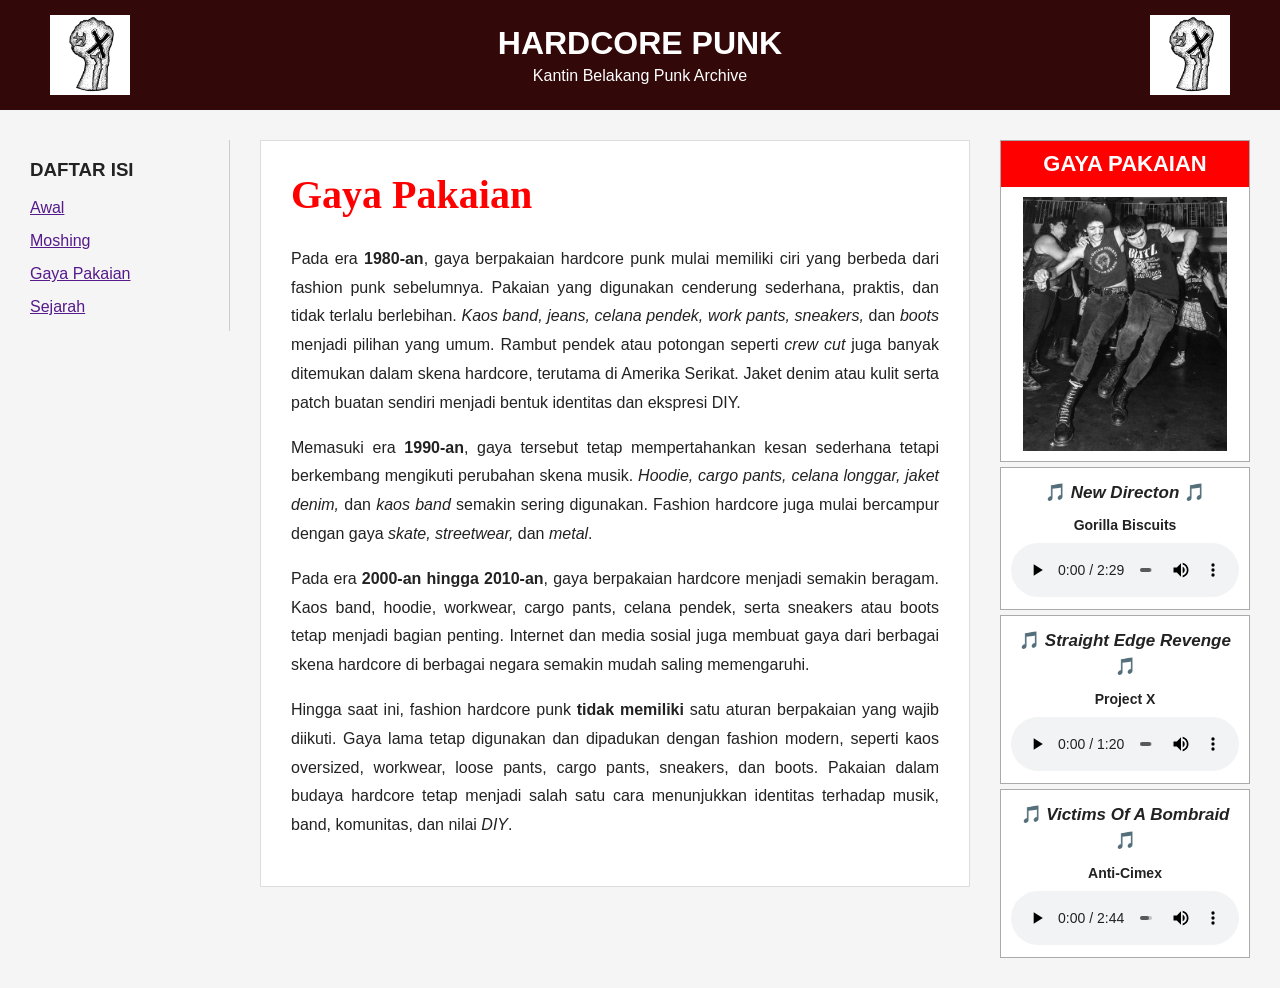
==== gaya-pakaian.html @ 768136b6 "PunkPedia" ====
<!DOCTYPE html>
<html lang="id">

<head>
    <meta charset="UTF-8">
    <meta name="viewport" content="width=device-width, initial-scale=1.0">
    <title>Gaya Pakaian - Hardcore Punk</title>
    <link rel="stylesheet" href="style.css">
</head>

<body>

    <header>
        <img src="images/Straight Edge Kiri.jpeg" class="header-img" alt="Straight Edge">

        <div class="header-text">
            <h1>HARDCORE PUNK</h1>
            <p>Kantin Belakang Punk Archive</p>
        </div>

        <img src="images/Straight Edge Kanan.jpeg" class="header-img" alt="Hardcore Punk">
    </header>

    <div class="container">

        <aside class="sidebar">
            <h3>DAFTAR ISI</h3>
            <ul>
                <li><a href="index.html">Awal</a></li>
                <li><a href="moshing.html">Moshing</a></li>
                <li><a href="gaya-pakaian.html">Gaya Pakaian</a></li>
                <li><a href="sejarah.html">Sejarah</a></li>
            </ul>
        </aside>

        <main class="content">
            <h1>Gaya Pakaian</h1>

            <p>
                Pada era <b>1980-an</b>, gaya berpakaian hardcore punk
                mulai memiliki ciri yang berbeda dari fashion punk
                sebelumnya. Pakaian yang digunakan cenderung sederhana,
                praktis, dan tidak terlalu berlebihan.
                <i>Kaos band, jeans, celana pendek, work pants, sneakers,</i>
                dan <i>boots</i> menjadi pilihan yang umum.
                Rambut pendek atau potongan seperti <i>crew cut</i>
                juga banyak ditemukan dalam skena hardcore, terutama
                di Amerika Serikat. Jaket denim atau kulit serta patch
                buatan sendiri menjadi bentuk identitas dan ekspresi DIY.
            </p>

            <p>
                Memasuki era <b>1990-an</b>, gaya tersebut tetap
                mempertahankan kesan sederhana tetapi berkembang
                mengikuti perubahan skena musik.
                <i>Hoodie, cargo pants, celana longgar, jaket denim,</i>
                dan <i>kaos band</i> semakin sering digunakan.
                Fashion hardcore juga mulai bercampur dengan gaya
                <i>skate, streetwear,</i> dan <i>metal</i>.
            </p>

            <p>
                Pada era <b>2000-an hingga 2010-an</b>, gaya berpakaian
                hardcore menjadi semakin beragam. Kaos band, hoodie,
                workwear, cargo pants, celana pendek, serta sneakers
                atau boots tetap menjadi bagian penting.
                Internet dan media sosial juga membuat gaya dari
                berbagai skena hardcore di berbagai negara semakin
                mudah saling memengaruhi.
            </p>

            <p>
                Hingga saat ini, fashion hardcore punk <b>tidak memiliki</b>
                satu aturan berpakaian yang wajib diikuti.
                Gaya lama tetap digunakan dan dipadukan dengan fashion
                modern, seperti kaos oversized, workwear, loose pants,
                cargo pants, sneakers, dan boots.
                Pakaian dalam budaya hardcore tetap menjadi salah satu
                cara menunjukkan identitas terhadap musik, band,
                komunitas, dan nilai <i>DIY</i>.
            </p>
        </main>

        <div class="right-column">

            <aside class="info-box">
                <h2>GAYA PAKAIAN</h2>
                <img src="images/Pakaian hcpunk.jpg" alt="Gaya Pakaian Hardcore Punk">
            </aside>

            <div class="audio-player">
                <h4>🎵 <i>New Directon</i> 🎵</h4>
                <p><b>Gorilla Biscuits</b></p>
                <audio controls preload="metadata">
                    <source src="audio/Gorilla Biscuits - New Direction.mp3" type="audio/mpeg">
                    Browser kamu tidak mendukung audio.
                </audio>
            </div>

            <div class="audio-player">
                <h4>🎵 <i>Straight Edge Revenge</i> 🎵</h4>
                <p><b>Project X</b></p>
                <audio controls preload="metadata">
                    <source src="audio/Project X - Straight Edge Revenge.mp3" type="audio/mpeg">
                    Browser kamu tidak mendukung audio.
                </audio>
            </div>

            <div class="audio-player">
                <h4>🎵 <i>Victims Of A Bombraid</i> 🎵</h4>
                <p><b>Anti-Cimex</b></p>
                <audio controls preload="metadata">
                    <source src="audio/Victims Of A Bombraid.mp3" type="audio/mpeg">
                    Browser kamu tidak mendukung audio.
                </audio>
            </div>

        </div>

    </div>

</body>

</html>
---- style.css ----
/* =========================
   PENGATURAN DASAR
========================= */
* {
    box-sizing: border-box;
}

body {
    margin: 0;
    font-family: Arial, sans-serif;
    background-color: #f5f5f5;
    color: #222;
}

/* =========================
   HEADER
========================= */
header {
    background-color: rgb(50, 8, 8);
    color: white;
    padding: 15px 50px;
    display: flex;
    justify-content: space-between;
    align-items: center;
    gap: 20px;
}

.header-img {
    width: 80px;
    height: 80px;
    object-fit: cover;
}

.header-text {
    text-align: center;
}

.header-text h1 {
    color: white;
    margin: 0;
}

.header-text p {
    margin: 5px 0 0;
}

/* =========================
   LAYOUT UTAMA
========================= */
.container {
    display: grid;
    grid-template-columns: 200px minmax(0, 1fr) 250px;
    align-items: start;
    gap: 30px;
    padding: 30px;
}

/* =========================
   SIDEBAR
========================= */
.sidebar {
    min-width: 0;
    border-right: 1px solid #ccc;
    padding-right: 20px;
}

.sidebar ul {
    list-style: none;
    padding: 0;
    margin: 0;
}

.sidebar li {
    margin-bottom: 15px;
}

.sidebar a {
    color: #551a8b;
}

/* =========================
   ARTIKEL
========================= */
.content {
    min-width: 0;
    background-color: white;
    padding: 30px;
    border: 1px solid #ddd;
}

.content h1 {
    font-family: Georgia, serif;
    font-size: 40px;
    color: red;
    margin-top: 0;
}

.content p {
    font-size: 16px;
    line-height: 1.8;
    text-align: justify;
    overflow-wrap: break-word;
}

/* =========================
   KOLOM KANAN
========================= */
.right-column {
    display: flex;
    flex-direction: column;
    gap: 5px;
    min-width: 0;
    width: 100%;
}

/* =========================
   INFO BOX
========================= */
.info-box {
    width: 100%;
    height: fit-content;
    background-color: white;
    border: 1px solid #aaa;
}

.info-box h2 {
    background-color: red;
    color: white;
    text-align: center;
    padding: 10px;
    margin: 0;
    font-size: 22px;
}

.info-box img {
    display: block;
    width: 90%;
    height: auto;
    padding: 10px;
    margin: auto;
}

.info-box p {
    padding: 10px;
    margin: 0;
    border-bottom: 1px solid #ddd;
    line-height: 1.6;
}

/* =========================
   PEMUTAR LAGU
========================= */
.audio-player {
    width: 100%;
    min-width: 0;
    padding: 12px 10px;
    background-color: white;
    border: 1px solid #aaa;
    text-align: center;
}

.audio-player h4 {
    margin: 0 0 12px;
    font-size: 17px;
    line-height: 1.5;
    overflow-wrap: anywhere;
}

.audio-player p {
    margin: 0 0 10px;
    font-size: 14px;
}

.audio-player audio {
    display: block;
    width: 100%;
    max-width: 100%;
}

/* =========================
   BAGIAN KOMENTAR
   AJAKAN BERADA DI ATAS FORM
========================= */
.comment-section {
    width: min(900px, calc(100% - 60px));
    margin: 35px auto 50px;
    display: flex;
    flex-direction: column;
    align-items: stretch;
    gap: 15px;
}

/* KALIMAT AJAKAN */
.comment-intro {
    width: 100%;
    padding: 18px 20px;
    text-align: center;
    background-color: white;
    border: 1px solid #ddd;
}

.comment-intro h3 {
    margin: 0 0 8px;
    font-size: 22px;
    line-height: 1.4;
    color: #222;
}

.comment-intro p {
    margin: 0;
    font-size: 15px;
    line-height: 1.7;
}

/* KOTAK FORM */
.comment-panel {
    display: block;
    width: 100%;
    min-width: 0;
    background-color: white;
    border: 1px solid #ddd;
}

.comment-panel h2 {
    background-color: red;
    color: white;
    text-align: center;
    font-size: 21px;
    margin: 0;
    padding: 12px;
}

/* FORM */
#commentForm {
    display: flex;
    flex-direction: column;
    gap: 12px;
    width: 100%;
    min-width: 0;
    margin: 0;
    padding: 15px;
}

#nama,
#komentar {
    display: block;
    width: 100%;
    min-width: 0;
    max-width: 100%;
    margin: 0;
    padding: 12px;
    border: 1px solid #ccc;
    border-radius: 4px;
    font-family: Arial, sans-serif;
    font-size: 14px;
    background-color: white;
}

#nama {
    height: 42px;
}

#komentar {
    height: 120px;
    resize: vertical;
    line-height: 1.5;
}

#commentForm button {
    display: block;
    width: 100%;
    min-height: 42px;
    margin: 0;
    padding: 12px;
    border: none;
    border-radius: 4px;
    background-color: red;
    color: white;
    font-size: 14px;
    font-weight: bold;
    cursor: pointer;
}

#commentForm button:hover {
    background-color: #b00000;
}

/* KOMENTAR YANG DIKIRIM */
#daftarKomentar {
    width: 100%;
}

.comment {
    margin: 0 15px 15px;
    padding: 12px;
    border: 1px solid #ddd;
    border-radius: 4px;
    background-color: #fafafa;
    overflow-wrap: anywhere;
}

.comment strong {
    display: block;
    margin-bottom: 6px;
}

.comment p {
    margin: 0;
    line-height: 1.6;
}

/* =========================
   TAMPILAN HP
========================= */
@media (max-width: 700px) {
    header {
        padding: 12px 15px;
        gap: 10px;
    }

    .header-img {
        width: 50px;
        height: 50px;
    }

    .header-text h1 {
        font-size: 20px;
    }

    .header-text p {
        font-size: 12px;
    }

    .container {
        grid-template-columns: minmax(0, 1fr);
        gap: 20px;
        padding: 15px;
    }

    .sidebar {
        border-right: none;
        border-bottom: 1px solid #ccc;
        padding: 0 0 15px;
    }

    .content {
        padding: 20px;
    }

    .content h1 {
        font-size: 32px;
    }

    .content p {
        font-size: 15px;
    }

    .right-column {
        width: 100%;
    }

    .comment-section {
        width: calc(100% - 30px);
        margin: 20px auto 30px;
        gap: 12px;
    }

    .comment-intro {
        padding: 15px;
    }

    .comment-intro h3 {
        font-size: 19px;
    }

    #commentForm {
        padding: 12px;
    }
}
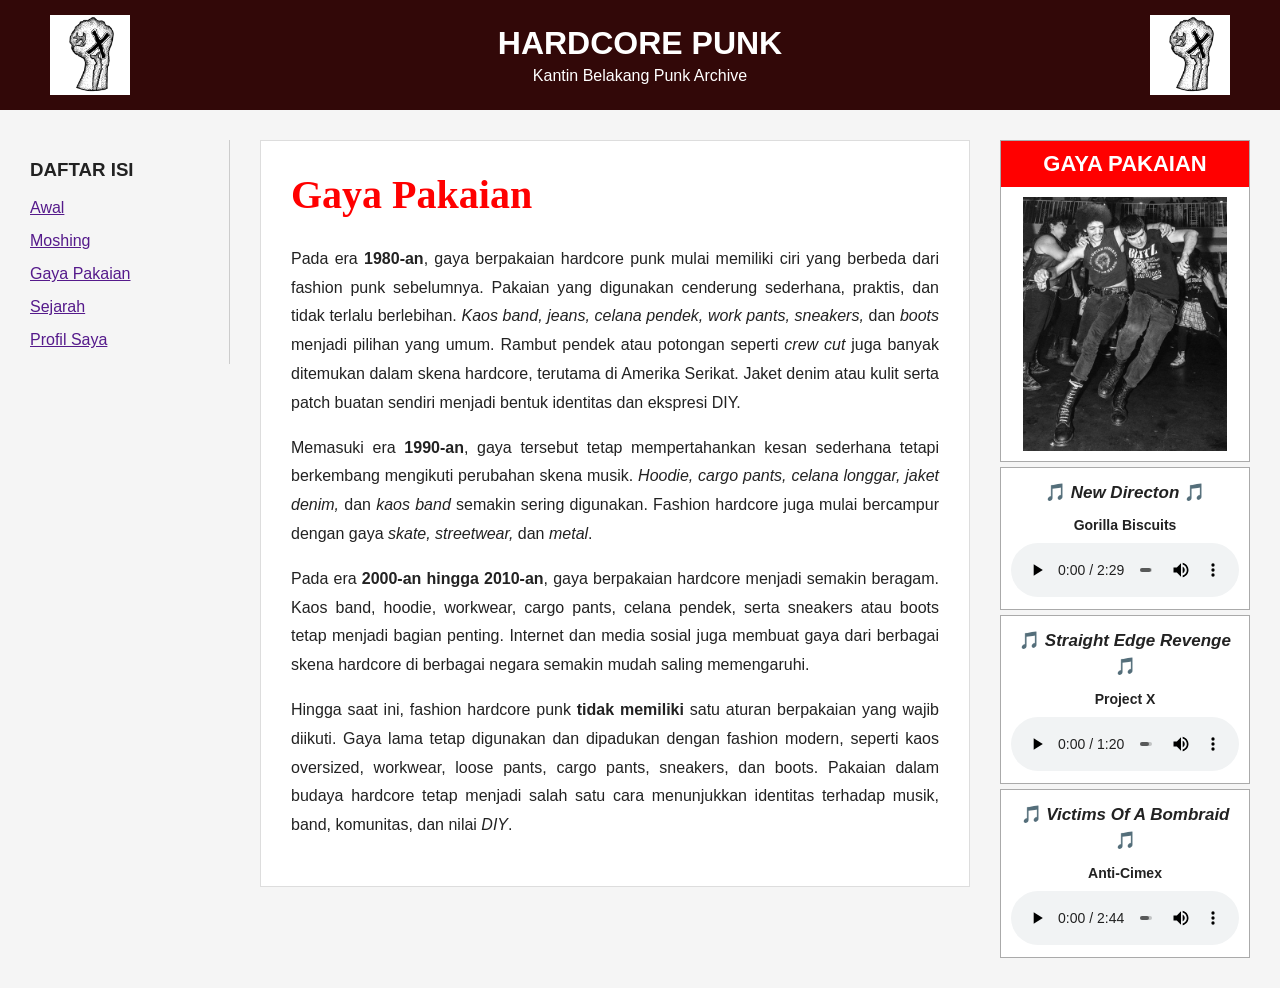
==== commit c4977e07: "Tambah halaman profil" ====
--- a/gaya-pakaian.html
+++ b/gaya-pakaian.html
@@ -30,6 +30,7 @@
                 <li><a href="moshing.html">Moshing</a></li>
                 <li><a href="gaya-pakaian.html">Gaya Pakaian</a></li>
                 <li><a href="sejarah.html">Sejarah</a></li>
+                <li><a href="profil.html">Profil Saya</a></li>
             </ul>
         </aside>
 
--- a/style.css
+++ b/style.css
@@ -377,4 +377,47 @@
     #commentForm {
         padding: 12px;
     }
-}+}
+
+
+/* KARTU PROFIL PRIBADI */
+.profile-card {
+    text-align: center;
+    overflow-wrap: anywhere;
+}
+
+.profile-img {
+    width: 150px;
+    height: 150px;
+    object-fit: cover;
+    border-radius: 50%;
+    border: 3px solid #333;
+    display: block;
+    margin: 10px auto 15px;
+}
+
+.profile-card h3 {
+    margin: 10px 0;
+}
+
+.profile-bio {
+    font-size: 14px;
+    line-height: 1.6;
+}
+
+.profile-card hr {
+    border: 0;
+    border-top: 1px solid #ccc;
+    margin: 15px 0;
+}
+
+.profile-card p {
+    font-size: 14px;
+    line-height: 1.6;
+    text-align: left;
+    margin-bottom: 15px;
+}
+
+.profile-card a {
+    overflow-wrap: anywhere;
+}
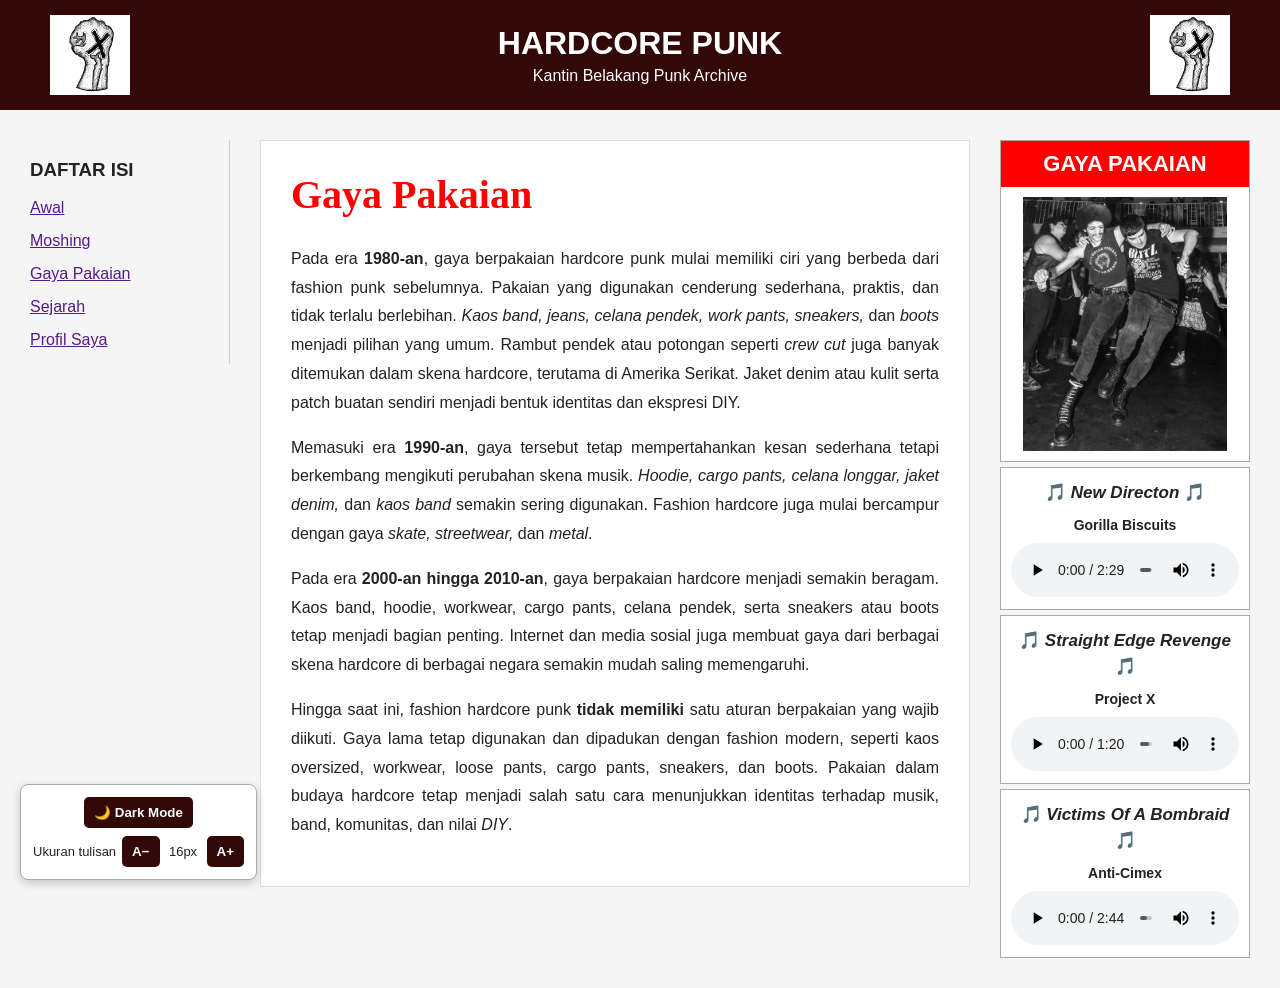
==== commit 4a6cac3d: "Update JS fitur dark/light mode & adjustable font" ====
--- a/gaya-pakaian.html
+++ b/gaya-pakaian.html
@@ -120,6 +120,6 @@
 
     </div>
 
+        <script src="script.js"></script>
 </body>
-
 </html>
--- a/style.css
+++ b/style.css
@@ -379,8 +379,9 @@
     }
 }
 
-
-/* KARTU PROFIL PRIBADI */
+/* =========================
+   KARTU PROFIL PRIBADI
+========================= */
 .profile-card {
     text-align: center;
     overflow-wrap: anywhere;
@@ -421,3 +422,173 @@
 .profile-card a {
     overflow-wrap: anywhere;
 }
+
+.video-player {
+    border: 1px solid #aaa;
+    padding: 10px;
+    margin-top: 8px;
+    margin-bottom: 10px;
+    text-align: center;
+    background: white;
+}
+
+.video-player h3 {
+    font-size: 16px;
+    margin: 5px 0 12px;
+}
+
+.video-player video {
+    width: 100%;
+    max-width: 100%;
+    height: auto;
+    display: block;
+}
+
+/* ==================================
+   PENGATURAN DARK MODE & UKURAN TEKS
+================================== */
+
+/* Ukuran tulisan artikel */
+.content p {
+    font-size: var(--article-font-size, 16px);
+}
+
+/* Panel pengaturan - POSISI KIRI BAWAH */
+#website-settings {
+    position: fixed;
+    bottom: 20px;
+    left: 20px;
+    right: auto;
+    z-index: 9999;
+    display: flex;
+    flex-direction: column;
+    align-items: center;
+    gap: 8px;
+    padding: 12px;
+    background-color: white;
+    color: #222;
+    border: 1px solid #aaa;
+    border-radius: 8px;
+    box-shadow: 0 3px 10px rgba(0, 0, 0, 0.2);
+    font-family: Arial, sans-serif;
+    font-size: 13px;
+}
+
+#website-settings button {
+    border: none;
+    border-radius: 5px;
+    padding: 8px 10px;
+    background-color: rgb(50, 8, 8);
+    color: white;
+    cursor: pointer;
+    font-weight: bold;
+}
+
+#website-settings button:hover {
+    background-color: red;
+}
+
+.font-controls {
+    display: flex;
+    align-items: center;
+    justify-content: center;
+    gap: 6px;
+}
+
+#font-size-display {
+    min-width: 35px;
+    text-align: center;
+}
+
+/* ==================================
+   DARK MODE
+================================== */
+
+body.dark-mode {
+    background-color: #181818;
+    color: #eeeeee;
+}
+
+/* Artikel */
+body.dark-mode .content {
+    background-color: #292929;
+    color: #eeeeee;
+    border-color: #444;
+}
+
+body.dark-mode .content h1 {
+    color: #ff5555;
+}
+
+body.dark-mode .content h2,
+body.dark-mode .content h3 {
+    color: #eeeeee;
+}
+
+/* Sidebar */
+body.dark-mode .sidebar {
+    border-color: #555;
+}
+
+body.dark-mode .sidebar a {
+    color: #d6a6ff;
+}
+
+/* Kotak informasi */
+body.dark-mode .info-box,
+body.dark-mode .audio-player,
+body.dark-mode .video-player {
+    background-color: #292929;
+    color: #eeeeee;
+    border-color: #555;
+}
+
+body.dark-mode .info-box p,
+body.dark-mode .audio-player p {
+    color: #eeeeee;
+    border-color: #555;
+}
+
+/* Profil */
+body.dark-mode .profile-card hr {
+    border-color: #555;
+}
+
+body.dark-mode .profile-card a {
+    color: #d6a6ff;
+}
+
+/* Komentar */
+body.dark-mode .comment-intro,
+body.dark-mode .comment-panel {
+    background-color: #292929;
+    color: #eeeeee;
+    border-color: #555;
+}
+
+body.dark-mode .comment-intro h3 {
+    color: #eeeeee;
+}
+
+body.dark-mode .comment {
+    background-color: #333;
+    color: #eeeeee;
+    border-color: #555;
+}
+
+/* Panel pengaturan tetap terang */
+body.dark-mode #website-settings {
+    background-color: #292929;
+    color: white;
+    border-color: #666;
+}
+
+/* Tampilan HP */
+@media (max-width: 700px) {
+    #website-settings {
+        bottom: 12px;
+        left: 12px;
+        right: auto;
+        padding: 9px;
+    }
+}
